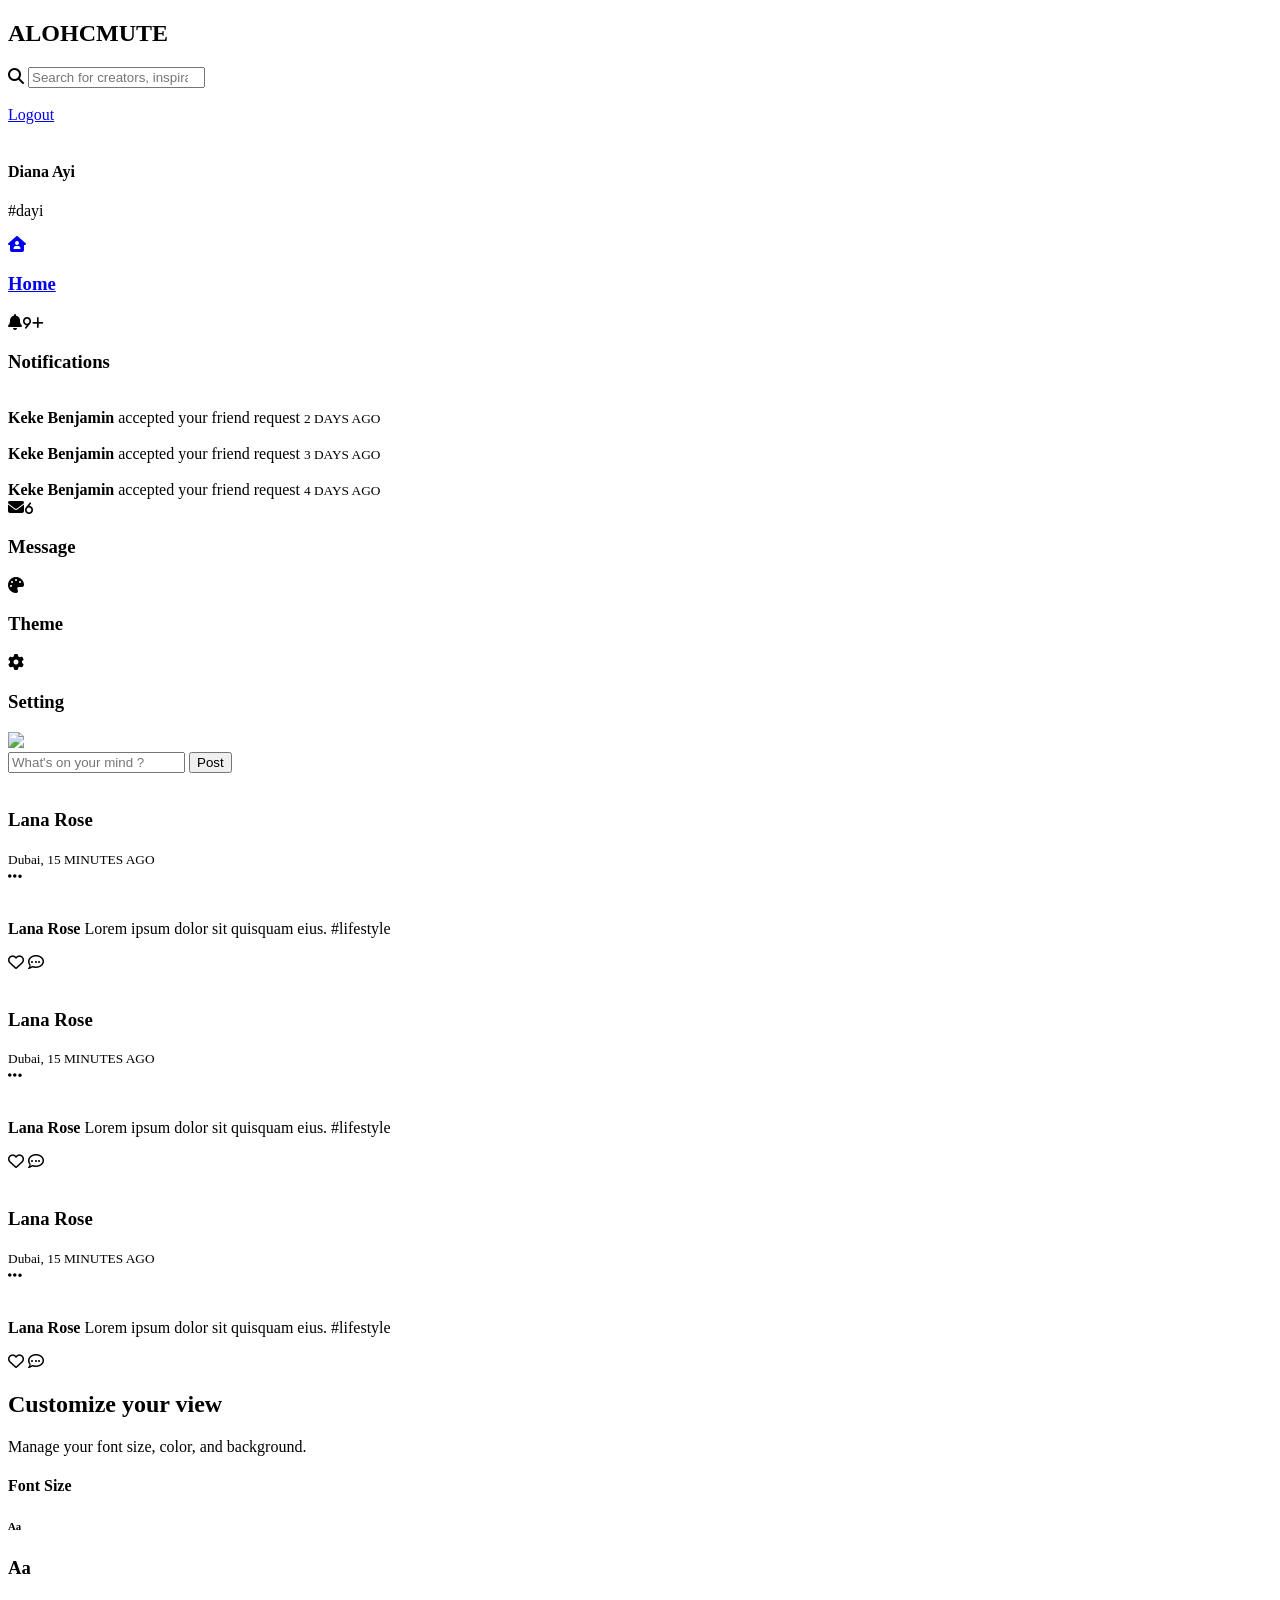
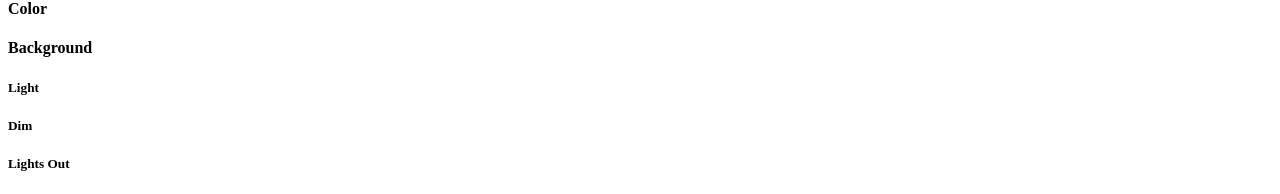
==== src/main/resources/templates/index.html @ c2ba72ca "A Tien commit" ====
<!DOCTYPE html>
<html lang="en">
<head>
    <meta charset="UTF-8">
    <meta name="viewport" content="width=device-width, initial-scale=1.0">
    <title>ALOHCMUTE Social Network</title>
    <link rel="stylesheet" href="/css/index.css">
    <link rel="stylesheet" href="https://cdnjs.cloudflare.com/ajax/libs/font-awesome/6.5.1/css/all.min.css">
</head>
<body>

    <nav>
        <div class="container">
            <h2 class="log">ALOHCMUTE</h2>
            <div class="search-bar">
                <i class="fa-solid fa-magnifying-glass"></i>
                <input type="search" placeholder="Search for creators, inspirations, and projects" name="" id="">
            </div>
            <div class="create">
                <div class="profile-photo">
                    <a href="profile.html"><img src="/images/profile-1.jpg" alt=""></a>
                </div>
                <a href="/login" class="btn btn-primary">Logout</a>
            </div>
        </div>
    </nav>
    
    <!------------------------------- MAIN ------------------------------->
    <main>
        <div class="container">
            <!------------------------------- LEFT ------------------------------->
            <div class="left">
                <a class="profile">
                    <div class="profile-photo">
                        <img src="/images/profile-1.jpg" alt="">
                    </div>
                    <div class="handle">
                        <h4>Diana Ayi</h4>
                        <p class="text-muted">
                            #dayi
                        </p>
                    </div>
                </a>

                <!-- SIDEBAR -->
                <div class="sidebar">
                    <a href="index.html" class="menu-item active">
                        <span><i class="fa-solid fa-house-user"></i></span>
                        <h3>Home</h3>
                    </a>
                    <a class="menu-item" id="notifications">
                        <span><i class="fa-solid fa-bell"><small class="notification-count">9+</small></i></i></i></span>
                        <h3>Notifications</h3>
                        <!-- Notification popup -->
                        <div class="notifications-popup">
                            <div>
                                <div class="profile-photo">
                                    <img src="/images/profile-2.jpg" alt="">
                                </div>
                                <div class="notification-body">
                                    <b>Keke Benjamin</b> accepted your friend request
                                    <small class="text-muted">2 DAYS AGO</small>
                                </div>
                            </div>
                            <div>
                                <div class="profile-photo">
                                    <img src="/images/profile-3.jpg" alt="">
                                </div>
                                <div class="notification-body">
                                    <b>Keke Benjamin</b> accepted your friend request
                                    <small class="text-muted">3 DAYS AGO</small>
                                </div>
                            </div>
                            <div>
                                <div class="profile-photo">
                                    <img src="/images/profile-3.jpg" alt="">
                                </div>
                                <div class="notification-body">
                                    <b>Keke Benjamin</b> accepted your friend request
                                    <small class="text-muted">4 DAYS AGO</small>
                                </div>
                            </div>
                        </div>
                    </a>
                    <a class="menu-item" id="message-notifications">
                        <span><i class="fa-solid fa-envelope"><small class="notification-count">6</small></i></i></i></span>
                        <h3>Message</h3>
                    </a>
                    <a class="menu-item" id="theme">
                        <span><i class="fa-solid fa-palette"></i></i></span>
                        <h3>Theme</h3>
                    </a>
                    <a class="menu-item">
                        <span><i class="fa-solid fa-gear"></i></i></i></i></span>
                        <h3>Setting</h3>
                    </a>
                </div>
                <!-- END OF SIDEBAR -->
            </div>
            <!------------------------------- END OF LEFT ------------------------------->


            <!------------------------------- MIDDLE ------------------------------->
            <div class="middle">
                <form class="create-post" id="postForm">
                    <div class="profile-photo">
                        <img src="/images/profile-1.jpg">
                    </div>
                    <input type="text" placeholder="What's on your mind ?" name="" id="create-post">
                    <input type="submit" value="Post" class="btn btn-primary">
                </form>
                
                <script src="https://code.jquery.com/jquery-3.6.4.min.js"></script>
                <script>
                    $(document).ready(function () {
                        // Bắt sự kiện submit của form
                        $("#postForm").submit(function (event) {
                            // Ngăn chặn hành động mặc định của form (tránh reload trang)
                            event.preventDefault();

                            // Thực hiện chuyển trang đến post.html
                            window.location.href = "post.html";
                        });
                    });
                </script>

                <!------------------------------- FEEDS ------------------------------->
                <div class="feeds">
                    <div class="feed">
                        <div class="head">
                            <div class="user">
                                <div class="profile-photo">
                                    <img src="/images/profile-13.jpg" alt="">
                                </div>
                                <div class="ingo">
                                    <h3>Lana Rose</h3>
                                    <small>Dubai, 15 MINUTES AGO</small>
                                </div>
                            </div>
                            <span class="edit">
                                <i class="fa-solid fa-ellipsis"></i>
                            </span>
                        </div>
                        <div class="photo">
                            <img src="/images/feed-1.jpg" alt="">
                        </div>
                        <div class="caption">
                            <p><b>Lana Rose</b> Lorem ipsum dolor sit quisquam eius. #lifestyle</p>
                        </div>
                        <div class="action-buttons">
                            <div class="interaction-buttons">
                                <span><i class="fa-regular fa-heart"></i></span>
                                <span><i class="fa-regular fa-comment-dots"></i></span>
                            </div>
                        </div>
                    </div>
                    <div class="feed">
                        <div class="head">
                            <div class="user">
                                <div class="profile-photo">
                                    <img src="/images/profile-13.jpg" alt="">
                                </div>
                                <div class="ingo">
                                    <h3>Lana Rose</h3>
                                    <small>Dubai, 15 MINUTES AGO</small>
                                </div>
                            </div>
                            <span class="edit">
                                <i class="fa-solid fa-ellipsis"></i>
                            </span>
                        </div>
                        <div class="photo">
                            <img src="/images/feed-1.jpg" alt="">
                        </div>
                        <div class="caption">
                            <p><b>Lana Rose</b> Lorem ipsum dolor sit quisquam eius. #lifestyle</p>
                        </div>
                        <div class="action-buttons">
                            <div class="interaction-buttons">
                                <span><i class="fa-regular fa-heart"></i></span>
                                <span><i class="fa-regular fa-comment-dots"></i></span>
                            </div>
                        </div>
                    </div>
                    <div class="feed">
                        <div class="head">
                            <div class="user">
                                <div class="profile-photo">
                                    <img src="/images/profile-13.jpg" alt="">
                                </div>
                                <div class="ingo">
                                    <h3>Lana Rose</h3>
                                    <small>Dubai, 15 MINUTES AGO</small>
                                </div>
                            </div>
                            <span class="edit">
                                <i class="fa-solid fa-ellipsis"></i>
                            </span>
                        </div>
                        <div class="photo">
                            <img src="/images/feed-1.jpg" alt="">
                        </div>
                        <div class="caption">
                            <p><b>Lana Rose</b> Lorem ipsum dolor sit quisquam eius. #lifestyle</p>
                        </div>
                        <div class="action-buttons">
                            <div class="interaction-buttons">
                                <span><i class="fa-regular fa-heart"></i></span>
                                <span><i class="fa-regular fa-comment-dots"></i></span>
                            </div>
                        </div>
                    </div>
                </div>
                <!------------------------------- END OF FEEDS ------------------------------->
            </div>
            <!------------------------------- END OF MIDDLE ------------------------------->
        </div>
    </main>

    <!------------------------------- THEME CUSTOMIZATION ------------------------------->
    <div class="customize-theme">
        <div class="card">
            <h2>Customize your view</h2>
            <p class="text-muted">Manage your font size, color, and background.</p>

            <!-- FONT SIZES -->
            <div class="font-size">
                <h4>Font Size</h4>
                <div>
                    <h6>Aa</h6>
                    <div class="choose-size">
                        <span class="font-size-1"></span>
                        <span class="font-size-2 active"></span>
                        <span class="font-size-3"></span>
                        <span class="font-size-4"></span>
                        <span class="font-size-5"></span>
                    </div>
                    <h3>Aa</h3>
                </div>
            </div>

            <!-- PRIMARY COLORS -->
            <div class="color">
                <h4>Color</h4>
                <div class="choose-color">
                    <span class="color-1 active"></span>
                    <span class="color-2"></span>
                    <span class="color-3"></span>
                    <span class="color-4"></span>
                    <span class="color-5"></span>
                </div>
            </div>

            <!-- BACKGROUND COLOR -->
            <div class="background">
                <h4>Background</h4>
                <div class="choose-bg">
                    <div class="bg-1 active">
                        <span></span>
                        <h5 for="bg-1">Light</h5>
                    </div>
                    <div class="bg-2">
                        <span></span>
                        <h5>Dim</h5>
                    </div>
                    <div class="bg-3">
                        <span></span>
                        <h5 for="bg-3">Lights Out</h5>
                    </div>
                </div>
            </div>
        </div>
    </div>

<script src="/js/index.js"></script>
</body>
</html>
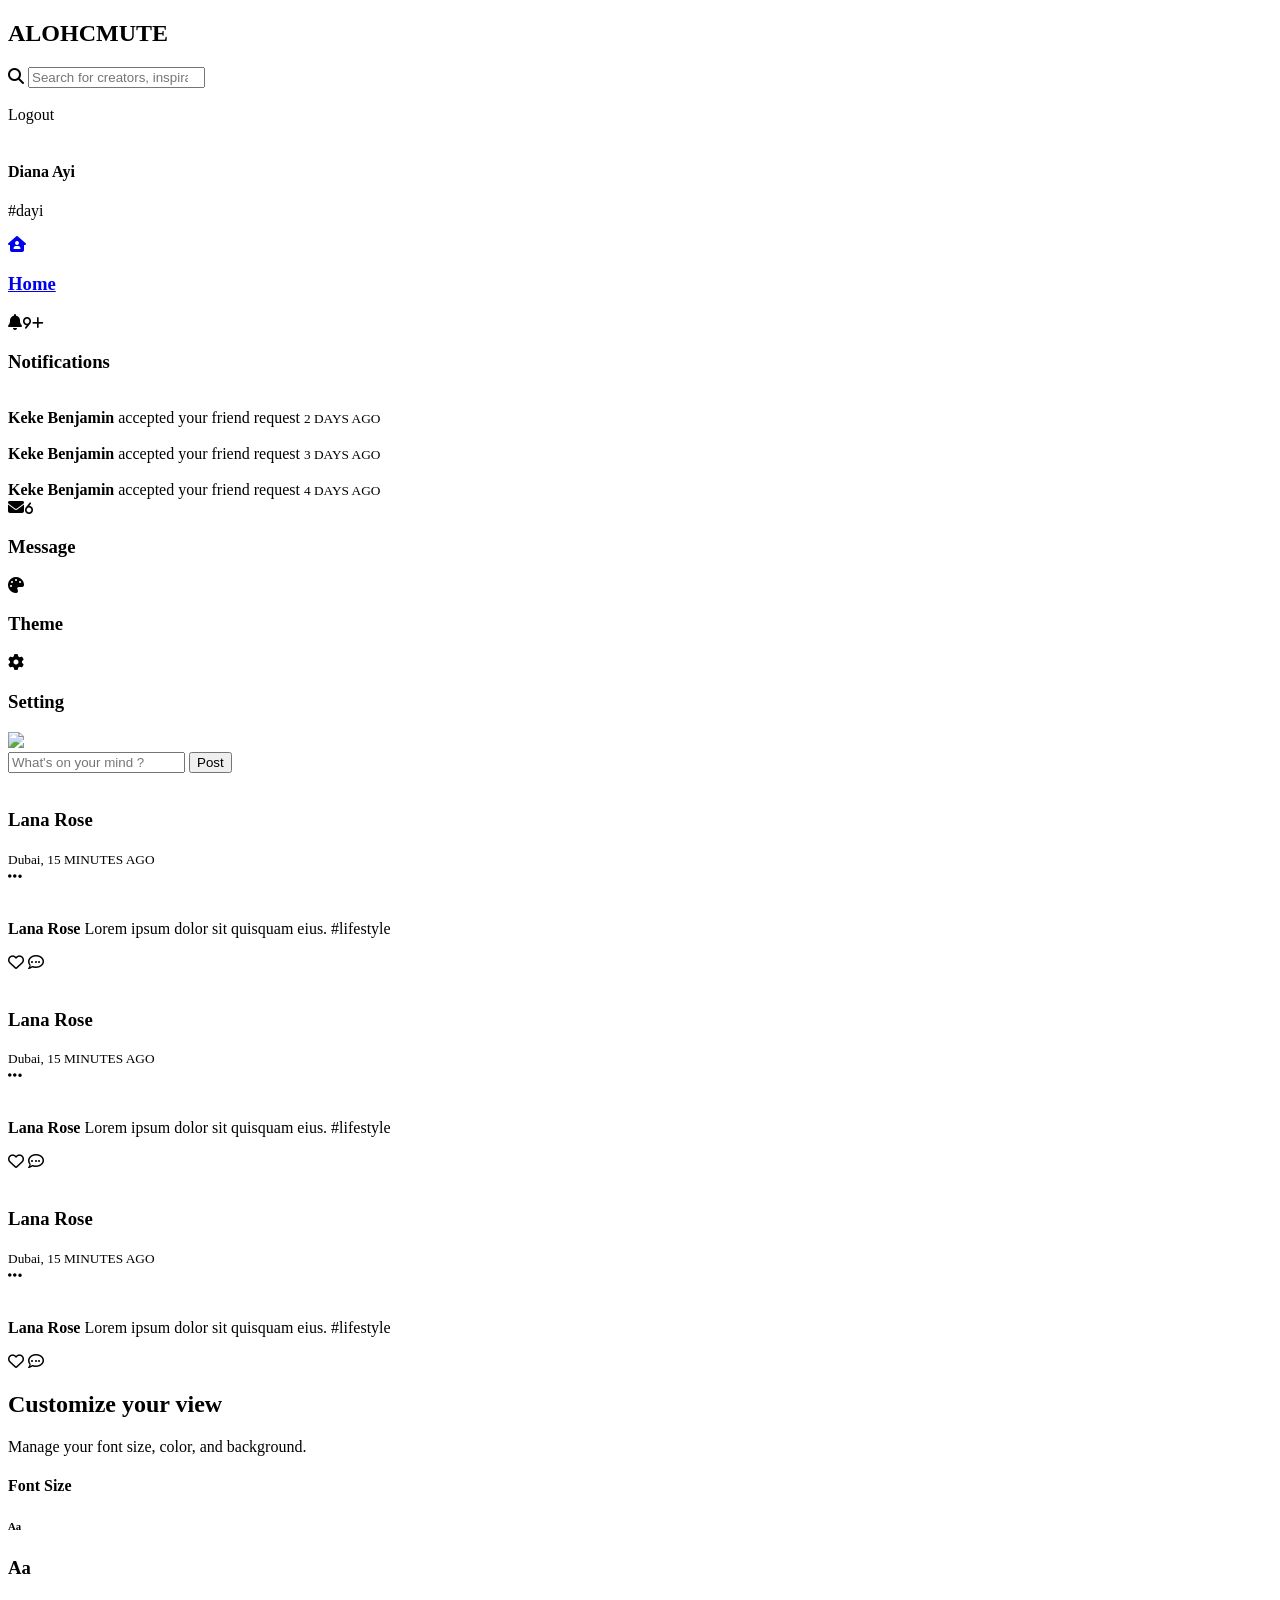
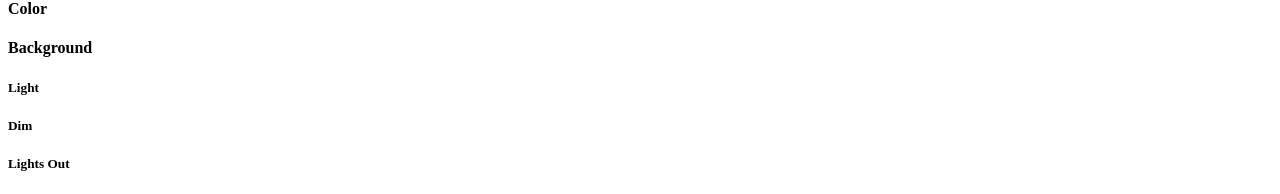
==== commit 8df8bf3b: "Create templates and static" ====
--- a/src/main/resources/templates/index.html
+++ b/src/main/resources/templates/index.html
@@ -8,7 +8,7 @@
     <link rel="stylesheet" href="https://cdnjs.cloudflare.com/ajax/libs/font-awesome/6.5.1/css/all.min.css">
 </head>
 <body>
-
+    <!------------------------------- NAV ------------------------------->
     <nav>
         <div class="container">
             <h2 class="log">ALOHCMUTE</h2>
@@ -20,11 +20,11 @@
                 <div class="profile-photo">
                     <a href="profile.html"><img src="/images/profile-1.jpg" alt=""></a>
                 </div>
-                <a href="/login" class="btn btn-primary">Logout</a>
+                <label class="btn btn-primary">Logout</label>
             </div>
         </div>
     </nav>
-    
+
     <!------------------------------- MAIN ------------------------------->
     <main>
         <div class="container">
@@ -130,8 +130,21 @@
                         <div class="head">
                             <div class="user">
                                 <div class="profile-photo">
-                                    <img src="/images/profile-13.jpg" alt="">
-                                </div>
+                                    <img style="cursor: pointer;" src="/static/images/profile-13.jpg" alt="" id="profileImage">
+                                </div>
+                                
+                                <script>
+                                    document.addEventListener('DOMContentLoaded', function () {
+                                        // Lấy đối tượng ảnh
+                                        var profileImage = document.getElementById('profileImage');
+
+                                        // Thêm sự kiện click vào ảnh
+                                        profileImage.addEventListener('click', function () {
+                                            // Chuyển hướng trang khi nhấn vào ảnh
+                                            window.location.href = 'friend_profile.html';
+                                        });
+                                    });
+                                </script>
                                 <div class="ingo">
                                     <h3>Lana Rose</h3>
                                     <small>Dubai, 15 MINUTES AGO</small>
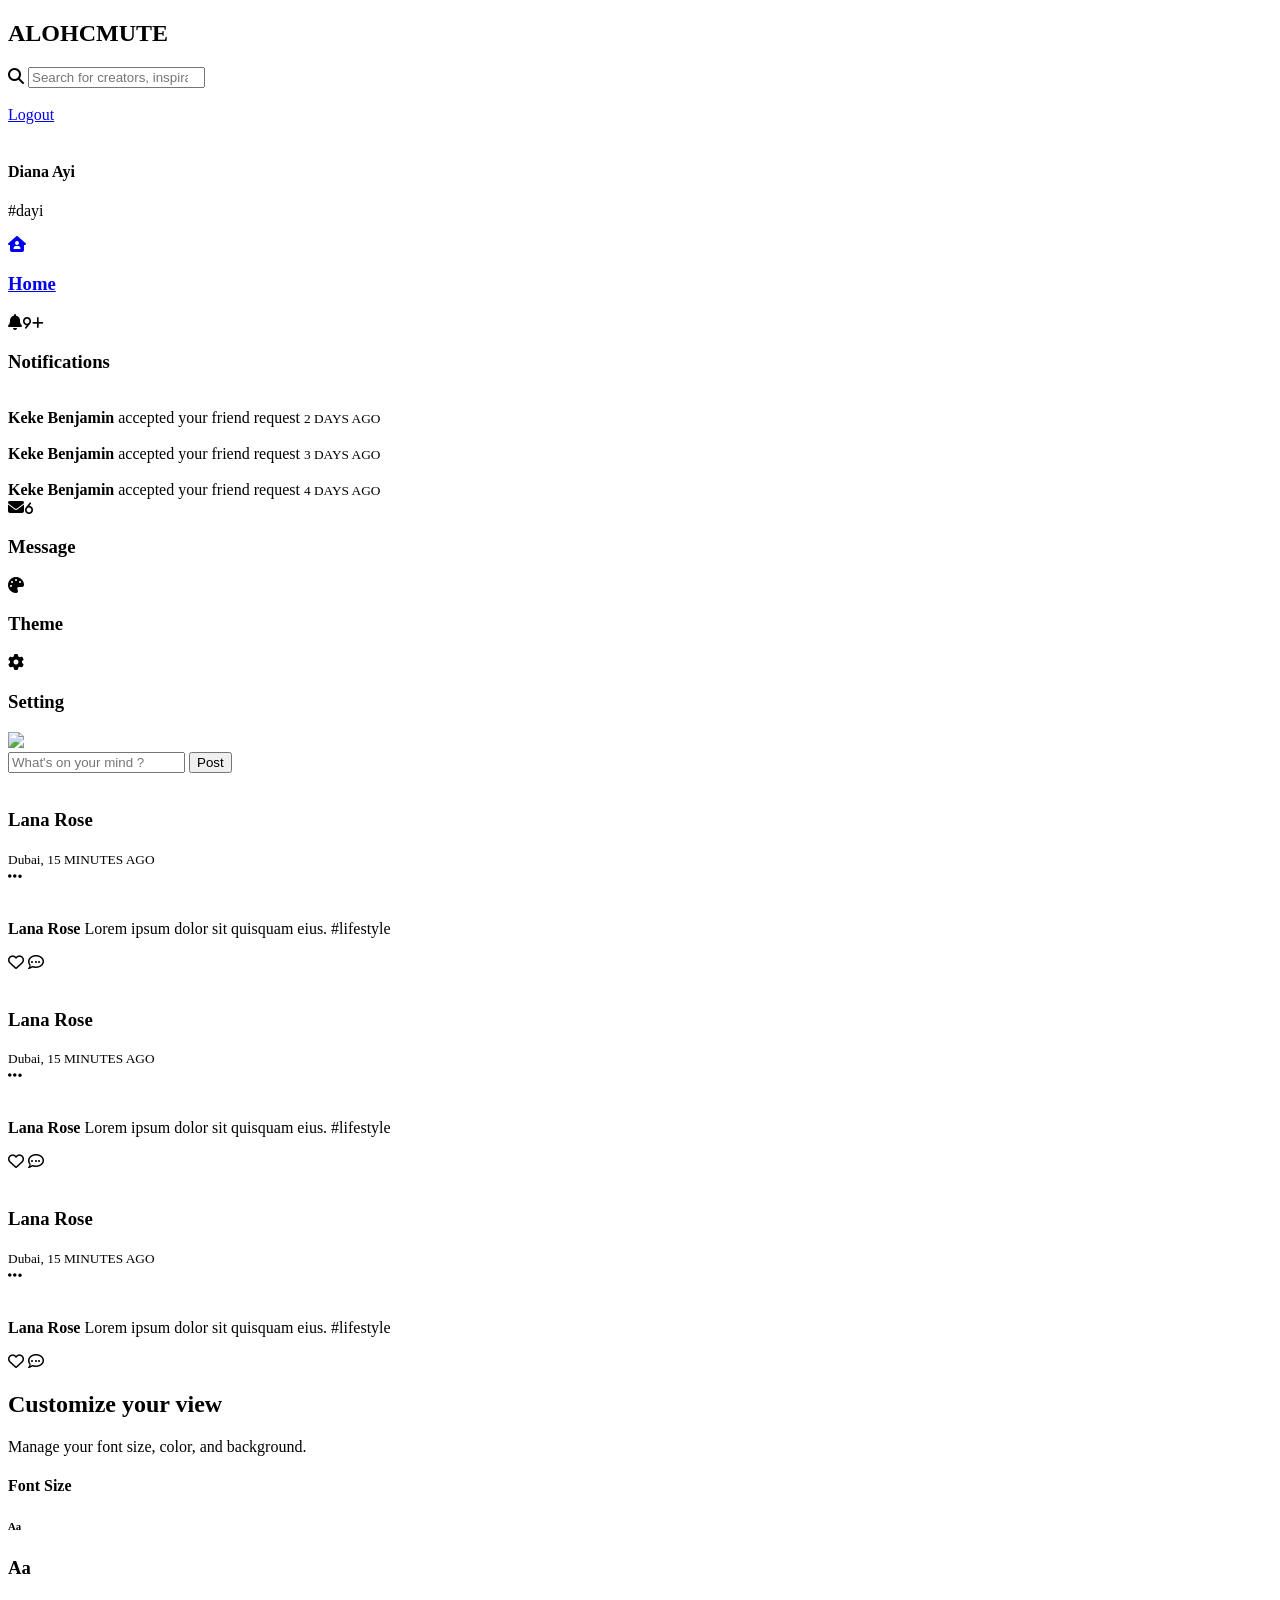
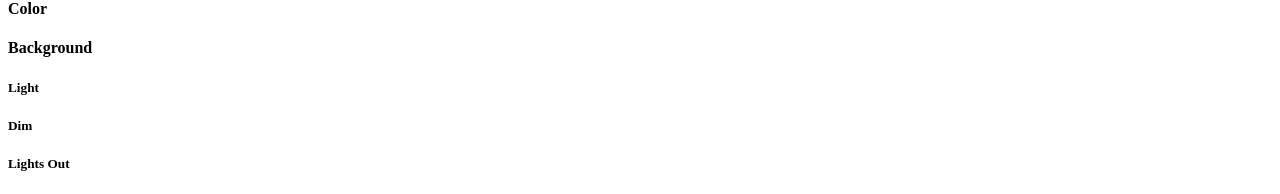
==== commit dcd496f7: "Update logout" ====
--- a/src/main/resources/templates/index.html
+++ b/src/main/resources/templates/index.html
@@ -1,290 +1,324 @@
 <!DOCTYPE html>
 <html lang="en">
 <head>
-    <meta charset="UTF-8">
-    <meta name="viewport" content="width=device-width, initial-scale=1.0">
-    <title>ALOHCMUTE Social Network</title>
-    <link rel="stylesheet" href="/css/index.css">
-    <link rel="stylesheet" href="https://cdnjs.cloudflare.com/ajax/libs/font-awesome/6.5.1/css/all.min.css">
+<meta charset="UTF-8">
+<meta name="viewport" content="width=device-width, initial-scale=1.0">
+<title>ALOHCMUTE Social Network</title>
+<link rel="stylesheet" href="/css/index.css">
+<link rel="stylesheet"
+	href="https://cdnjs.cloudflare.com/ajax/libs/font-awesome/6.5.1/css/all.min.css">
 </head>
 <body>
-    <!------------------------------- NAV ------------------------------->
-    <nav>
-        <div class="container">
-            <h2 class="log">ALOHCMUTE</h2>
-            <div class="search-bar">
-                <i class="fa-solid fa-magnifying-glass"></i>
-                <input type="search" placeholder="Search for creators, inspirations, and projects" name="" id="">
-            </div>
-            <div class="create">
-                <div class="profile-photo">
-                    <a href="profile.html"><img src="/images/profile-1.jpg" alt=""></a>
-                </div>
-                <label class="btn btn-primary">Logout</label>
-            </div>
-        </div>
-    </nav>
-
-    <!------------------------------- MAIN ------------------------------->
-    <main>
-        <div class="container">
-            <!------------------------------- LEFT ------------------------------->
-            <div class="left">
-                <a class="profile">
-                    <div class="profile-photo">
-                        <img src="/images/profile-1.jpg" alt="">
-                    </div>
-                    <div class="handle">
-                        <h4>Diana Ayi</h4>
-                        <p class="text-muted">
-                            #dayi
-                        </p>
-                    </div>
-                </a>
-
-                <!-- SIDEBAR -->
-                <div class="sidebar">
-                    <a href="index.html" class="menu-item active">
-                        <span><i class="fa-solid fa-house-user"></i></span>
-                        <h3>Home</h3>
-                    </a>
-                    <a class="menu-item" id="notifications">
-                        <span><i class="fa-solid fa-bell"><small class="notification-count">9+</small></i></i></i></span>
-                        <h3>Notifications</h3>
-                        <!-- Notification popup -->
-                        <div class="notifications-popup">
-                            <div>
-                                <div class="profile-photo">
-                                    <img src="/images/profile-2.jpg" alt="">
-                                </div>
-                                <div class="notification-body">
-                                    <b>Keke Benjamin</b> accepted your friend request
-                                    <small class="text-muted">2 DAYS AGO</small>
-                                </div>
-                            </div>
-                            <div>
-                                <div class="profile-photo">
-                                    <img src="/images/profile-3.jpg" alt="">
-                                </div>
-                                <div class="notification-body">
-                                    <b>Keke Benjamin</b> accepted your friend request
-                                    <small class="text-muted">3 DAYS AGO</small>
-                                </div>
-                            </div>
-                            <div>
-                                <div class="profile-photo">
-                                    <img src="/images/profile-3.jpg" alt="">
-                                </div>
-                                <div class="notification-body">
-                                    <b>Keke Benjamin</b> accepted your friend request
-                                    <small class="text-muted">4 DAYS AGO</small>
-                                </div>
-                            </div>
-                        </div>
-                    </a>
-                    <a class="menu-item" id="message-notifications">
-                        <span><i class="fa-solid fa-envelope"><small class="notification-count">6</small></i></i></i></span>
-                        <h3>Message</h3>
-                    </a>
-                    <a class="menu-item" id="theme">
-                        <span><i class="fa-solid fa-palette"></i></i></span>
-                        <h3>Theme</h3>
-                    </a>
-                    <a class="menu-item">
-                        <span><i class="fa-solid fa-gear"></i></i></i></i></span>
-                        <h3>Setting</h3>
-                    </a>
-                </div>
-                <!-- END OF SIDEBAR -->
-            </div>
-            <!------------------------------- END OF LEFT ------------------------------->
-
-
-            <!------------------------------- MIDDLE ------------------------------->
-            <div class="middle">
-                <form class="create-post" id="postForm">
-                    <div class="profile-photo">
-                        <img src="/images/profile-1.jpg">
-                    </div>
-                    <input type="text" placeholder="What's on your mind ?" name="" id="create-post">
-                    <input type="submit" value="Post" class="btn btn-primary">
-                </form>
-                
-                <script src="https://code.jquery.com/jquery-3.6.4.min.js"></script>
-                <script>
-                    $(document).ready(function () {
-                        // Bắt sự kiện submit của form
-                        $("#postForm").submit(function (event) {
-                            // Ngăn chặn hành động mặc định của form (tránh reload trang)
-                            event.preventDefault();
-
-                            // Thực hiện chuyển trang đến post.html
-                            window.location.href = "post.html";
-                        });
-                    });
-                </script>
-
-                <!------------------------------- FEEDS ------------------------------->
-                <div class="feeds">
-                    <div class="feed">
-                        <div class="head">
-                            <div class="user">
-                                <div class="profile-photo">
-                                    <img style="cursor: pointer;" src="/static/images/profile-13.jpg" alt="" id="profileImage">
-                                </div>
-                                
-                                <script>
-                                    document.addEventListener('DOMContentLoaded', function () {
-                                        // Lấy đối tượng ảnh
-                                        var profileImage = document.getElementById('profileImage');
-
-                                        // Thêm sự kiện click vào ảnh
-                                        profileImage.addEventListener('click', function () {
-                                            // Chuyển hướng trang khi nhấn vào ảnh
-                                            window.location.href = 'friend_profile.html';
-                                        });
-                                    });
-                                </script>
-                                <div class="ingo">
-                                    <h3>Lana Rose</h3>
-                                    <small>Dubai, 15 MINUTES AGO</small>
-                                </div>
-                            </div>
-                            <span class="edit">
-                                <i class="fa-solid fa-ellipsis"></i>
-                            </span>
-                        </div>
-                        <div class="photo">
-                            <img src="/images/feed-1.jpg" alt="">
-                        </div>
-                        <div class="caption">
-                            <p><b>Lana Rose</b> Lorem ipsum dolor sit quisquam eius. #lifestyle</p>
-                        </div>
-                        <div class="action-buttons">
-                            <div class="interaction-buttons">
-                                <span><i class="fa-regular fa-heart"></i></span>
-                                <span><i class="fa-regular fa-comment-dots"></i></span>
-                            </div>
-                        </div>
-                    </div>
-                    <div class="feed">
-                        <div class="head">
-                            <div class="user">
-                                <div class="profile-photo">
-                                    <img src="/images/profile-13.jpg" alt="">
-                                </div>
-                                <div class="ingo">
-                                    <h3>Lana Rose</h3>
-                                    <small>Dubai, 15 MINUTES AGO</small>
-                                </div>
-                            </div>
-                            <span class="edit">
-                                <i class="fa-solid fa-ellipsis"></i>
-                            </span>
-                        </div>
-                        <div class="photo">
-                            <img src="/images/feed-1.jpg" alt="">
-                        </div>
-                        <div class="caption">
-                            <p><b>Lana Rose</b> Lorem ipsum dolor sit quisquam eius. #lifestyle</p>
-                        </div>
-                        <div class="action-buttons">
-                            <div class="interaction-buttons">
-                                <span><i class="fa-regular fa-heart"></i></span>
-                                <span><i class="fa-regular fa-comment-dots"></i></span>
-                            </div>
-                        </div>
-                    </div>
-                    <div class="feed">
-                        <div class="head">
-                            <div class="user">
-                                <div class="profile-photo">
-                                    <img src="/images/profile-13.jpg" alt="">
-                                </div>
-                                <div class="ingo">
-                                    <h3>Lana Rose</h3>
-                                    <small>Dubai, 15 MINUTES AGO</small>
-                                </div>
-                            </div>
-                            <span class="edit">
-                                <i class="fa-solid fa-ellipsis"></i>
-                            </span>
-                        </div>
-                        <div class="photo">
-                            <img src="/images/feed-1.jpg" alt="">
-                        </div>
-                        <div class="caption">
-                            <p><b>Lana Rose</b> Lorem ipsum dolor sit quisquam eius. #lifestyle</p>
-                        </div>
-                        <div class="action-buttons">
-                            <div class="interaction-buttons">
-                                <span><i class="fa-regular fa-heart"></i></span>
-                                <span><i class="fa-regular fa-comment-dots"></i></span>
-                            </div>
-                        </div>
-                    </div>
-                </div>
-                <!------------------------------- END OF FEEDS ------------------------------->
-            </div>
-            <!------------------------------- END OF MIDDLE ------------------------------->
-        </div>
-    </main>
-
-    <!------------------------------- THEME CUSTOMIZATION ------------------------------->
-    <div class="customize-theme">
-        <div class="card">
-            <h2>Customize your view</h2>
-            <p class="text-muted">Manage your font size, color, and background.</p>
-
-            <!-- FONT SIZES -->
-            <div class="font-size">
-                <h4>Font Size</h4>
-                <div>
-                    <h6>Aa</h6>
-                    <div class="choose-size">
-                        <span class="font-size-1"></span>
-                        <span class="font-size-2 active"></span>
-                        <span class="font-size-3"></span>
-                        <span class="font-size-4"></span>
-                        <span class="font-size-5"></span>
-                    </div>
-                    <h3>Aa</h3>
-                </div>
-            </div>
-
-            <!-- PRIMARY COLORS -->
-            <div class="color">
-                <h4>Color</h4>
-                <div class="choose-color">
-                    <span class="color-1 active"></span>
-                    <span class="color-2"></span>
-                    <span class="color-3"></span>
-                    <span class="color-4"></span>
-                    <span class="color-5"></span>
-                </div>
-            </div>
-
-            <!-- BACKGROUND COLOR -->
-            <div class="background">
-                <h4>Background</h4>
-                <div class="choose-bg">
-                    <div class="bg-1 active">
-                        <span></span>
-                        <h5 for="bg-1">Light</h5>
-                    </div>
-                    <div class="bg-2">
-                        <span></span>
-                        <h5>Dim</h5>
-                    </div>
-                    <div class="bg-3">
-                        <span></span>
-                        <h5 for="bg-3">Lights Out</h5>
-                    </div>
-                </div>
-            </div>
-        </div>
-    </div>
-
-<script src="/js/index.js"></script>
+
+	<nav>
+		<div class="container">
+			<h2 class="log" style="cursor: pointer;">ALOHCMUTE</h2>
+			<div class="search-bar">
+				<i class="fa-solid fa-magnifying-glass"></i> <input type="search"
+					placeholder="Search for creators, inspirations, and projects"
+					name="" id="">
+			</div>
+			<div class="create">
+				<div class="profile-photo">
+					<a href="profile.html"><img src="/images/profile-1.jpg" alt=""></a>
+				</div>
+				<a href="login.html" class="btn btn-primary">Logout</a>
+			</div>
+			<script>
+				document.addEventListener('DOMContentLoaded', function() {
+					// Lấy đối tượng h2 với class "log"
+					var alohcmuteHeading = document.querySelector('.log');
+
+					// Thêm sự kiện click vào h2
+					alohcmuteHeading.addEventListener('click', function() {
+						// Chuyển hướng trang khi nhấn vào h2
+						window.location.href = 'index.html';
+					});
+				});
+			</script>
+		</div>
+	</nav>
+
+	<!------------------------------- MAIN ------------------------------->
+	<main>
+		<div class="container">
+			<!------------------------------- LEFT ------------------------------->
+			<div class="left">
+				<a class="profile">
+					<div class="profile-photo">
+						<img src="/images/profile-1.jpg" style="cursor: pointer;" alt="" id="profileImage">
+					</div> <script>
+						document
+								.addEventListener(
+										'DOMContentLoaded',
+										function() {
+											// Lấy đối tượng ảnh
+											var profileImage = document
+													.getElementById('profileImage');
+
+											// Thêm sự kiện click vào ảnh
+											profileImage
+													.addEventListener(
+															'click',
+															function() {
+																// Chuyển hướng trang khi nhấn vào ảnh
+																window.location.href = 'profile.html';
+															});
+										});
+					</script>
+					<div class="handle">
+						<h4>Diana Ayi</h4>
+						<p class="text-muted">#dayi</p>
+					</div>
+				</a>
+
+				<!-- SIDEBAR -->
+				<div class="sidebar">
+					<a href="index.html" class="menu-item active"> <span><i
+							class="fa-solid fa-house-user"></i></span>
+						<h3>Home</h3>
+					</a> <a class="menu-item" id="notifications"> <span><i
+							class="fa-solid fa-bell"><small class="notification-count">9+</small></i></i></i></span>
+						<h3>Notifications</h3> <!-- Notification popup -->
+						<div class="notifications-popup">
+							<div>
+								<div class="profile-photo">
+									<img src="/images/profile-2.jpg" alt="">
+								</div>
+								<div class="notification-body">
+									<b>Keke Benjamin</b> accepted your friend request <small
+										class="text-muted">2 DAYS AGO</small>
+								</div>
+							</div>
+							<div>
+								<div class="profile-photo">
+									<img src="/images/profile-3.jpg" alt="">
+								</div>
+								<div class="notification-body">
+									<b>Keke Benjamin</b> accepted your friend request <small
+										class="text-muted">3 DAYS AGO</small>
+								</div>
+							</div>
+							<div>
+								<div class="profile-photo">
+									<img src="/images/profile-3.jpg" alt="">
+								</div>
+								<div class="notification-body">
+									<b>Keke Benjamin</b> accepted your friend request <small
+										class="text-muted">4 DAYS AGO</small>
+								</div>
+							</div>
+						</div>
+					</a> <a class="menu-item" id="message-notifications"> <span><i
+							class="fa-solid fa-envelope"><small
+								class="notification-count">6</small></i></i></i></span>
+						<h3>Message</h3>
+					</a> <a class="menu-item" id="theme"> <span><i
+							class="fa-solid fa-palette"></i></i></span>
+						<h3>Theme</h3>
+					</a> <a class="menu-item"> <span><i class="fa-solid fa-gear"></i></i></i></i></span>
+						<h3>Setting</h3>
+					</a>
+				</div>
+				<!-- END OF SIDEBAR -->
+			</div>
+			<!------------------------------- END OF LEFT ------------------------------->
+
+
+			<!------------------------------- MIDDLE ------------------------------->
+			<div class="middle">
+				<form class="create-post" id="postForm">
+					<div class="profile-photo">
+						<img src="/images/profile-1.jpg">
+					</div>
+					<input type="text" placeholder="What's on your mind ?" name=""
+						id="create-post"> <input type="submit" value="Post"
+						class="btn btn-primary">
+				</form>
+
+				<script src="https://code.jquery.com/jquery-3.6.4.min.js"></script>
+				<script>
+					$(document).ready(function() {
+						// Bắt sự kiện submit của form
+						$("#postForm").submit(function(event) {
+							// Ngăn chặn hành động mặc định của form (tránh reload trang)
+							event.preventDefault();
+
+							// Thực hiện chuyển trang đến post.html
+							window.location.href = "post.html";
+						});
+					});
+				</script>
+
+				<!------------------------------- FEEDS ------------------------------->
+				<div class="feeds">
+					<div class="feed">
+						<div class="head">
+							<div class="user">
+								<div class="profile-photo">
+									<img style="cursor: pointer;" src="images/profile-13.jpg"
+										alt="" id="profileImage1">
+								</div>
+
+								<script>
+									document
+											.addEventListener(
+													'DOMContentLoaded',
+													function() {
+														// Lấy đối tượng ảnh
+														var profileImage = document
+																.getElementById('profileImage1');
+
+														// Thêm sự kiện click vào ảnh
+														profileImage
+																.addEventListener(
+																		'click',
+																		function() {
+																			// Chuyển hướng trang khi nhấn vào ảnh
+																			window.location.href = 'friend_profile.html';
+																		});
+													});
+								</script>
+								<div class="ingo">
+									<h3>Lana Rose</h3>
+									<small>Dubai, 15 MINUTES AGO</small>
+								</div>
+							</div>
+							<span class="edit"> <i class="fa-solid fa-ellipsis"></i>
+							</span>
+						</div>
+						<div class="photo">
+							<img src="/images/feed-1.jpg" alt="">
+						</div>
+						<div class="caption">
+							<p>
+								<b>Lana Rose</b> Lorem ipsum dolor sit quisquam eius. #lifestyle
+							</p>
+						</div>
+						<div class="action-buttons">
+							<div class="interaction-buttons">
+								<span><i class="fa-regular fa-heart"></i></span> <span><i
+									class="fa-regular fa-comment-dots"></i></span>
+							</div>
+						</div>
+					</div>
+					<div class="feed">
+						<div class="head">
+							<div class="user">
+								<div class="profile-photo">
+									<img src="/images/profile-13.jpg" alt="">
+								</div>
+								<div class="ingo">
+									<h3>Lana Rose</h3>
+									<small>Dubai, 15 MINUTES AGO</small>
+								</div>
+							</div>
+							<span class="edit"> <i class="fa-solid fa-ellipsis"></i>
+							</span>
+						</div>
+						<div class="photo">
+							<img src="/images/feed-1.jpg" alt="">
+						</div>
+						<div class="caption">
+							<p>
+								<b>Lana Rose</b> Lorem ipsum dolor sit quisquam eius. #lifestyle
+							</p>
+						</div>
+						<div class="action-buttons">
+							<div class="interaction-buttons">
+								<span><i class="fa-regular fa-heart"></i></span> <span><i
+									class="fa-regular fa-comment-dots"></i></span>
+							</div>
+						</div>
+					</div>
+					<div class="feed">
+						<div class="head">
+							<div class="user">
+								<div class="profile-photo">
+									<img src="/images/profile-13.jpg" alt="">
+								</div>
+								<div class="ingo">
+									<h3>Lana Rose</h3>
+									<small>Dubai, 15 MINUTES AGO</small>
+								</div>
+							</div>
+							<span class="edit"> <i class="fa-solid fa-ellipsis"></i>
+							</span>
+						</div>
+						<div class="photo">
+							<img src="/images/feed-1.jpg" alt="">
+						</div>
+						<div class="caption">
+							<p>
+								<b>Lana Rose</b> Lorem ipsum dolor sit quisquam eius. #lifestyle
+							</p>
+						</div>
+						<div class="action-buttons">
+							<div class="interaction-buttons">
+								<span><i class="fa-regular fa-heart"></i></span> <span><i
+									class="fa-regular fa-comment-dots"></i></span>
+							</div>
+						</div>
+					</div>
+				</div>
+				<!------------------------------- END OF FEEDS ------------------------------->
+			</div>
+			<!------------------------------- END OF MIDDLE ------------------------------->
+		</div>
+	</main>
+
+	<!------------------------------- THEME CUSTOMIZATION ------------------------------->
+	<div class="customize-theme">
+		<div class="card">
+			<h2>Customize your view</h2>
+			<p class="text-muted">Manage your font size, color, and
+				background.</p>
+
+			<!-- FONT SIZES -->
+			<div class="font-size">
+				<h4>Font Size</h4>
+				<div>
+					<h6>Aa</h6>
+					<div class="choose-size">
+						<span class="font-size-1"></span> <span class="font-size-2 active"></span>
+						<span class="font-size-3"></span> <span class="font-size-4"></span>
+						<span class="font-size-5"></span>
+					</div>
+					<h3>Aa</h3>
+				</div>
+			</div>
+
+			<!-- PRIMARY COLORS -->
+			<div class="color">
+				<h4>Color</h4>
+				<div class="choose-color">
+					<span class="color-1 active"></span> <span class="color-2"></span>
+					<span class="color-3"></span> <span class="color-4"></span> <span
+						class="color-5"></span>
+				</div>
+			</div>
+
+			<!-- BACKGROUND COLOR -->
+			<div class="background">
+				<h4>Background</h4>
+				<div class="choose-bg">
+					<div class="bg-1 active">
+						<span></span>
+						<h5 for="bg-1">Light</h5>
+					</div>
+					<div class="bg-2">
+						<span></span>
+						<h5>Dim</h5>
+					</div>
+					<div class="bg-3">
+						<span></span>
+						<h5 for="bg-3">Lights Out</h5>
+					</div>
+				</div>
+			</div>
+		</div>
+	</div>
+
+	<script src="/js/index.js"></script>
 </body>
-</html>+</html>
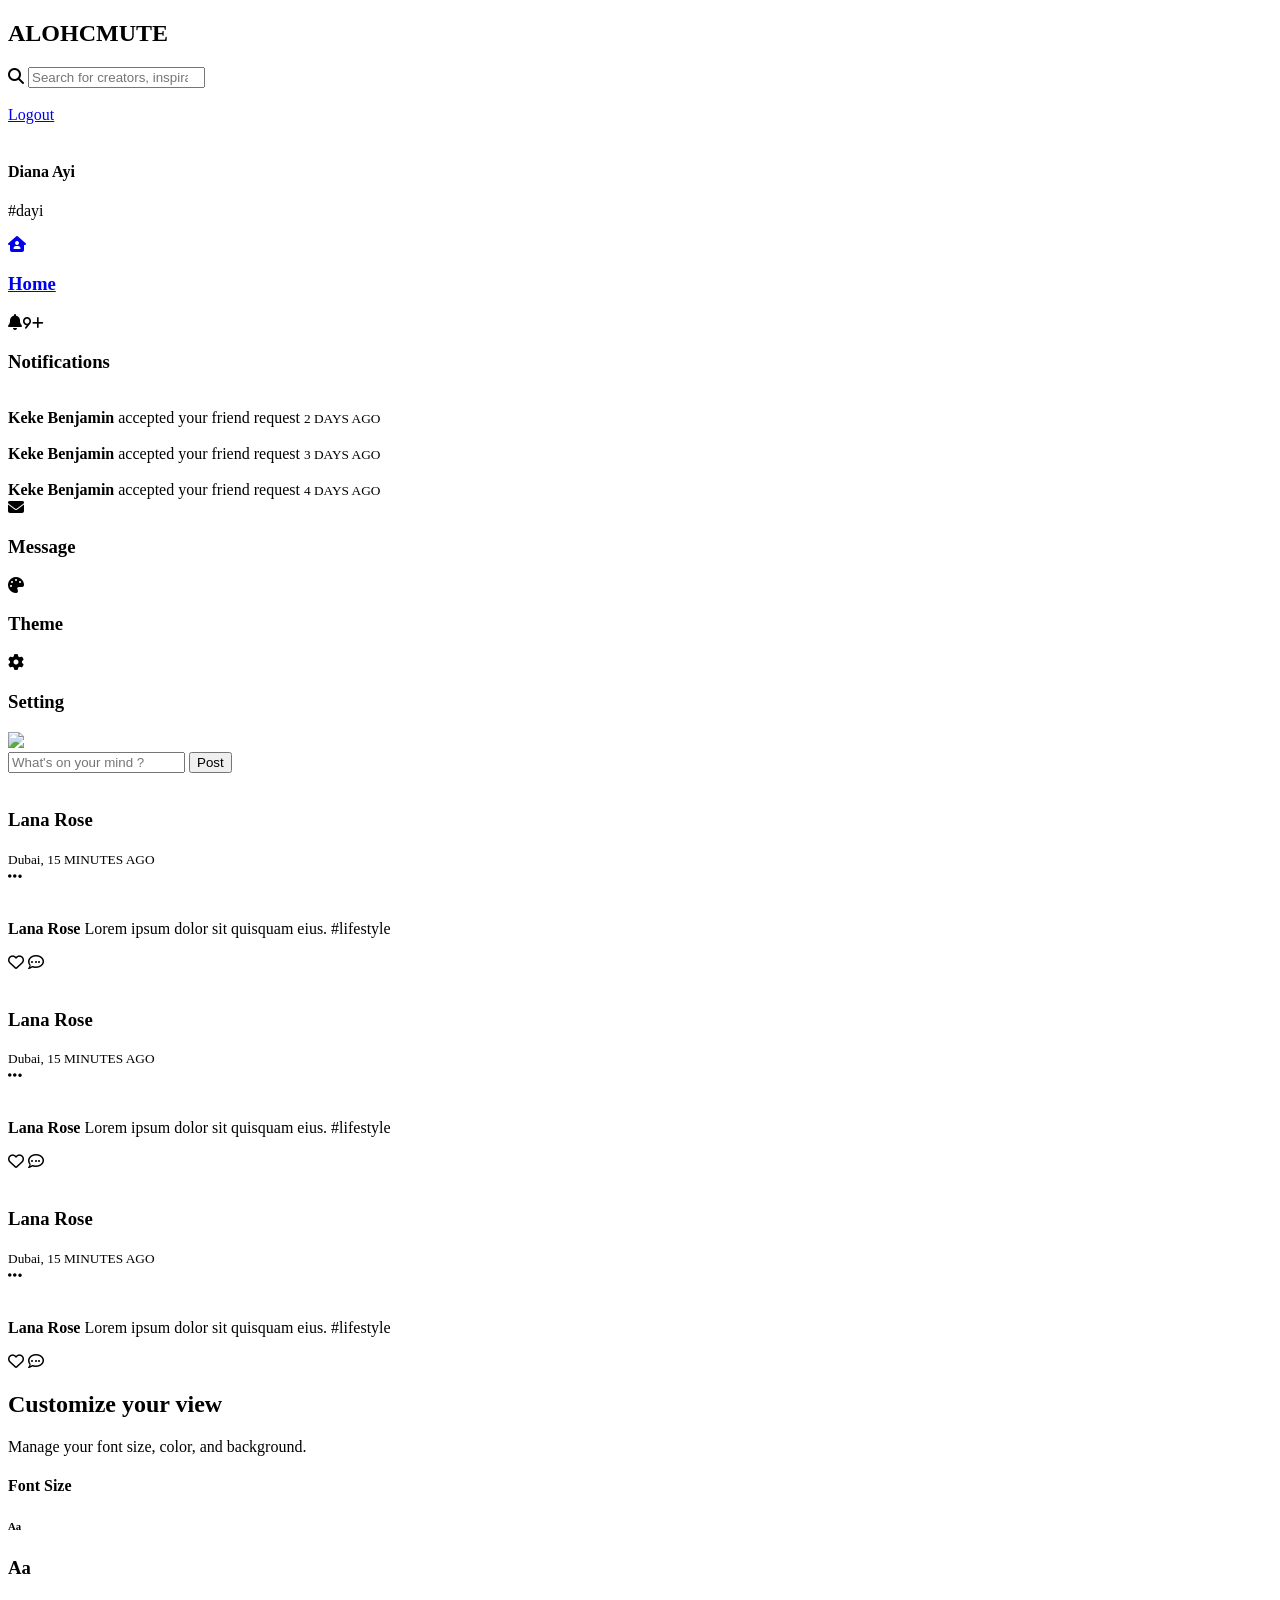
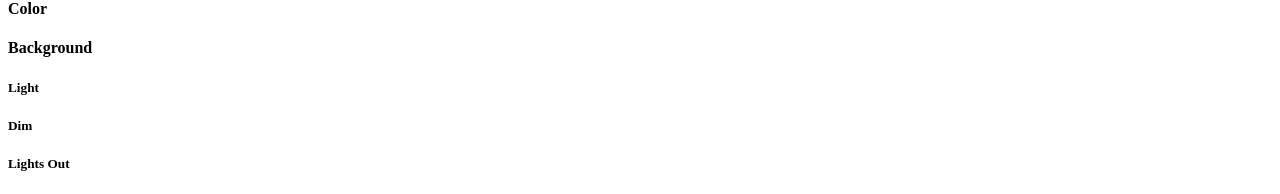
==== commit 69cba030: "modified and coding chat messages" ====
--- a/src/main/resources/templates/index.html
+++ b/src/main/resources/templates/index.html
@@ -9,7 +9,7 @@
 	href="https://cdnjs.cloudflare.com/ajax/libs/font-awesome/6.5.1/css/all.min.css">
 </head>
 <body>
-
+	<!------------------------------- NAV ------------------------------->
 	<nav>
 		<div class="container">
 			<h2 class="log" style="cursor: pointer;">ALOHCMUTE</h2>
@@ -46,7 +46,8 @@
 			<div class="left">
 				<a class="profile">
 					<div class="profile-photo">
-						<img src="/images/profile-1.jpg" style="cursor: pointer;" alt="" id="profileImage">
+						<img src="/images/profile-1.jpg" style="cursor: pointer;" alt=""
+							id="profileImage">
 					</div> <script>
 						document
 								.addEventListener(
@@ -110,9 +111,30 @@
 							</div>
 						</div>
 					</a> <a class="menu-item" id="message-notifications"> <span><i
-							class="fa-solid fa-envelope"><small
-								class="notification-count">6</small></i></i></i></span>
-						<h3>Message</h3>
+							class="fa-solid fa-envelope"></i></i></i></span>
+						<h3>Message</h3> <script>
+							document
+									.addEventListener(
+											'DOMContentLoaded',
+											function() {
+												// Lấy đối tượng liên kết
+												var messageLink = document
+														.getElementById('message-notifications');
+
+												// Thêm sự kiện click vào liên kết
+												messageLink
+														.addEventListener(
+																'click',
+																function(event) {
+																	// Ngăn chặn hành động mặc định của liên kết (ngăn không cho nó chuyển hướng)
+																	event
+																			.preventDefault();
+
+																	// Chuyển hướng trang khi click vào liên kết
+																	window.location.href = 'chat';
+																});
+											});
+						</script>
 					</a> <a class="menu-item" id="theme"> <span><i
 							class="fa-solid fa-palette"></i></i></span>
 						<h3>Theme</h3>
@@ -321,4 +343,4 @@
 
 	<script src="/js/index.js"></script>
 </body>
-</html>
+</html>
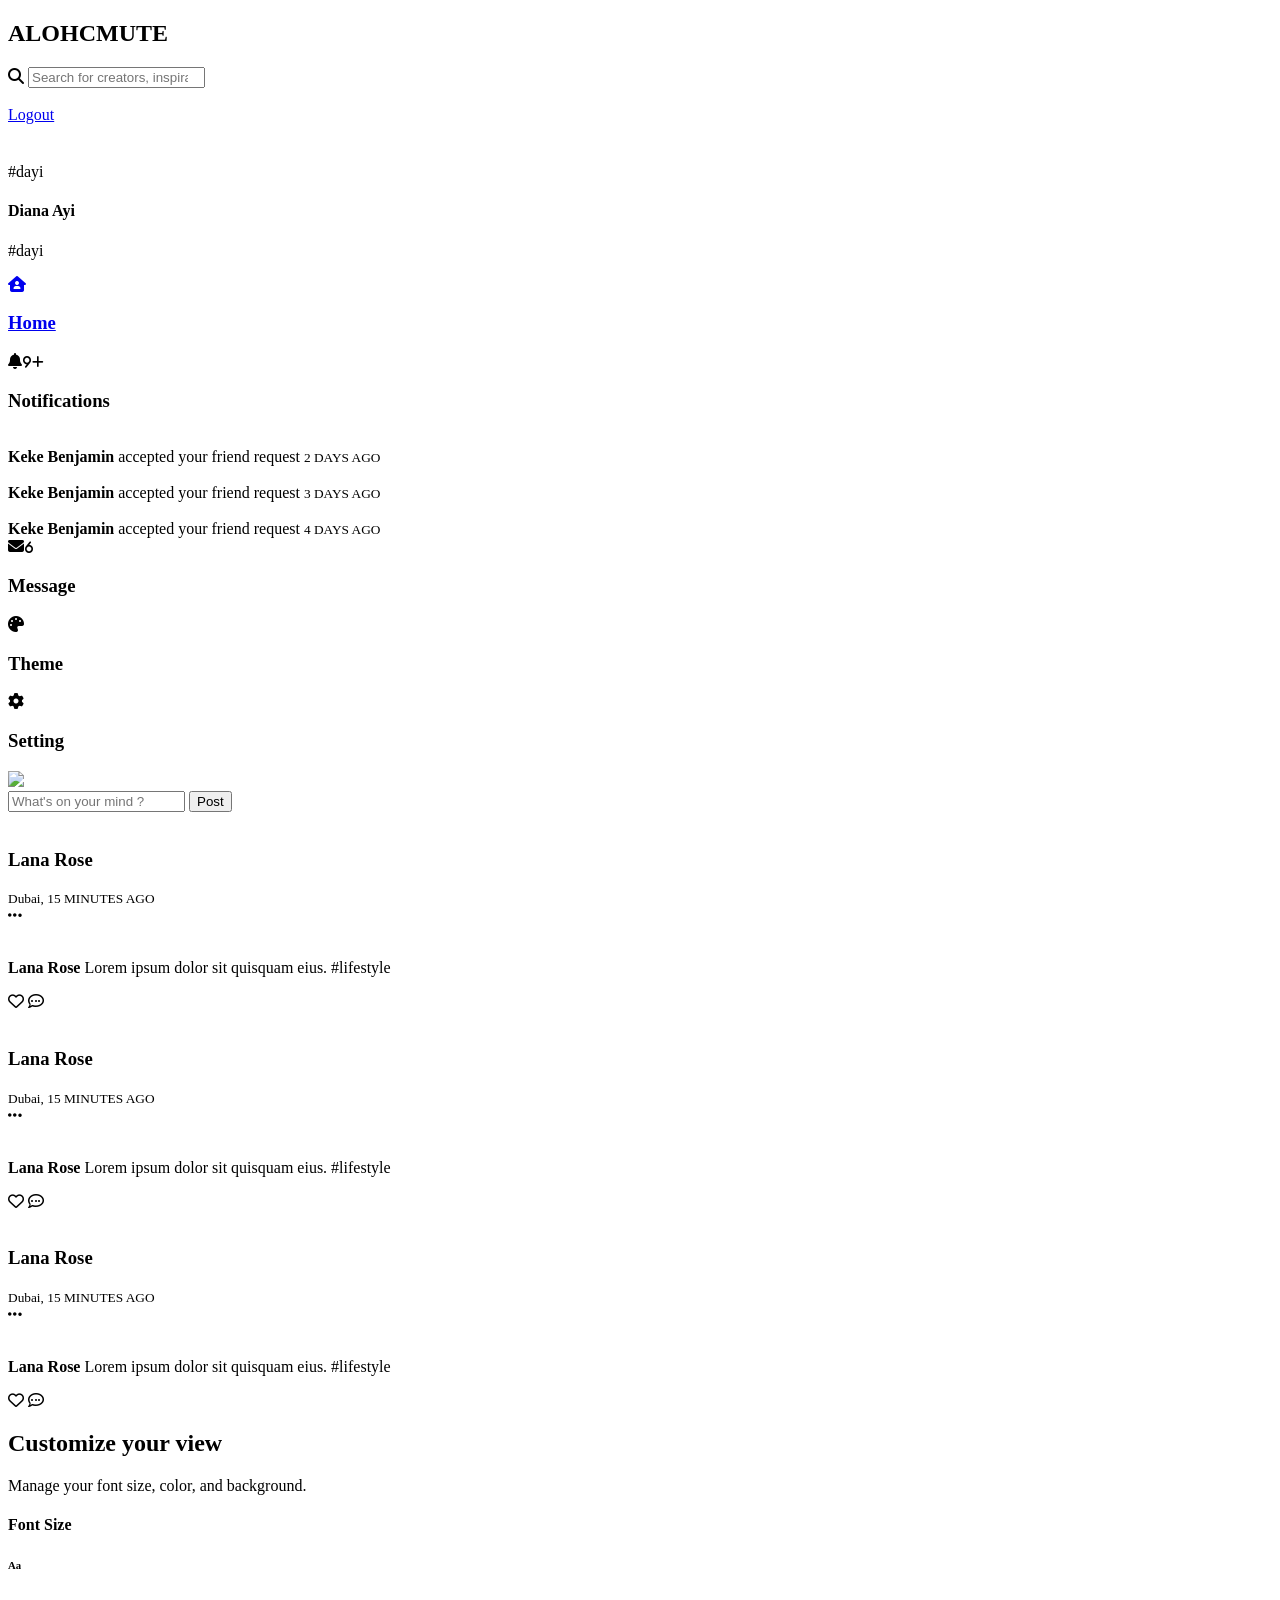
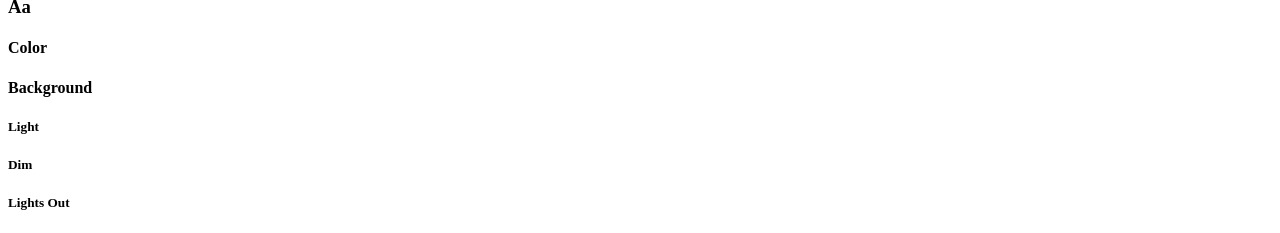
==== commit 1bf359e4: "Login, Register, Logout co Session" ====
--- a/src/main/resources/templates/index.html
+++ b/src/main/resources/templates/index.html
@@ -1,5 +1,6 @@
 <!DOCTYPE html>
-<html lang="en">
+<html lang="en" xmlns:th="https://www.thymeleaf.org"
+	  xmlns:sec="https://www.thymeleaf.org/thymeleaf-extras-springsecurity6">
 <head>
 <meta charset="UTF-8">
 <meta name="viewport" content="width=device-width, initial-scale=1.0">
@@ -9,7 +10,7 @@
 	href="https://cdnjs.cloudflare.com/ajax/libs/font-awesome/6.5.1/css/all.min.css">
 </head>
 <body>
-	<!------------------------------- NAV ------------------------------->
+
 	<nav>
 		<div class="container">
 			<h2 class="log" style="cursor: pointer;">ALOHCMUTE</h2>
@@ -20,9 +21,9 @@
 			</div>
 			<div class="create">
 				<div class="profile-photo">
-					<a href="profile.html"><img src="/images/profile-1.jpg" alt=""></a>
-				</div>
-				<a href="login.html" class="btn btn-primary">Logout</a>
+					<a href="/profile.html"><img src="/images/profile-1.jpg" alt=""></a>
+				</div>
+				<a href="/logout" class="btn btn-primary">Logout</a>
 			</div>
 			<script>
 				document.addEventListener('DOMContentLoaded', function() {
@@ -46,8 +47,7 @@
 			<div class="left">
 				<a class="profile">
 					<div class="profile-photo">
-						<img src="/images/profile-1.jpg" style="cursor: pointer;" alt=""
-							id="profileImage">
+						<img src="/images/profile-1.jpg" style="cursor: pointer;" alt="" id="profileImage">
 					</div> <script>
 						document
 								.addEventListener(
@@ -67,10 +67,15 @@
 															});
 										});
 					</script>
-					<div class="handle">
+					<div class="handle" th:if="${user != null}">
+						<h4 th:text="${user.username}"></h4>
+						<p class="text-muted">#dayi</p>
+					</div>
+					<div class="handle" th:if="${user == null}">
 						<h4>Diana Ayi</h4>
 						<p class="text-muted">#dayi</p>
 					</div>
+
 				</a>
 
 				<!-- SIDEBAR -->
@@ -111,30 +116,9 @@
 							</div>
 						</div>
 					</a> <a class="menu-item" id="message-notifications"> <span><i
-							class="fa-solid fa-envelope"></i></i></i></span>
-						<h3>Message</h3> <script>
-							document
-									.addEventListener(
-											'DOMContentLoaded',
-											function() {
-												// Lấy đối tượng liên kết
-												var messageLink = document
-														.getElementById('message-notifications');
-
-												// Thêm sự kiện click vào liên kết
-												messageLink
-														.addEventListener(
-																'click',
-																function(event) {
-																	// Ngăn chặn hành động mặc định của liên kết (ngăn không cho nó chuyển hướng)
-																	event
-																			.preventDefault();
-
-																	// Chuyển hướng trang khi click vào liên kết
-																	window.location.href = 'chat';
-																});
-											});
-						</script>
+							class="fa-solid fa-envelope"><small
+								class="notification-count">6</small></i></i></i></span>
+						<h3>Message</h3>
 					</a> <a class="menu-item" id="theme"> <span><i
 							class="fa-solid fa-palette"></i></i></span>
 						<h3>Theme</h3>
@@ -343,4 +327,4 @@
 
 	<script src="/js/index.js"></script>
 </body>
-</html>+</html>
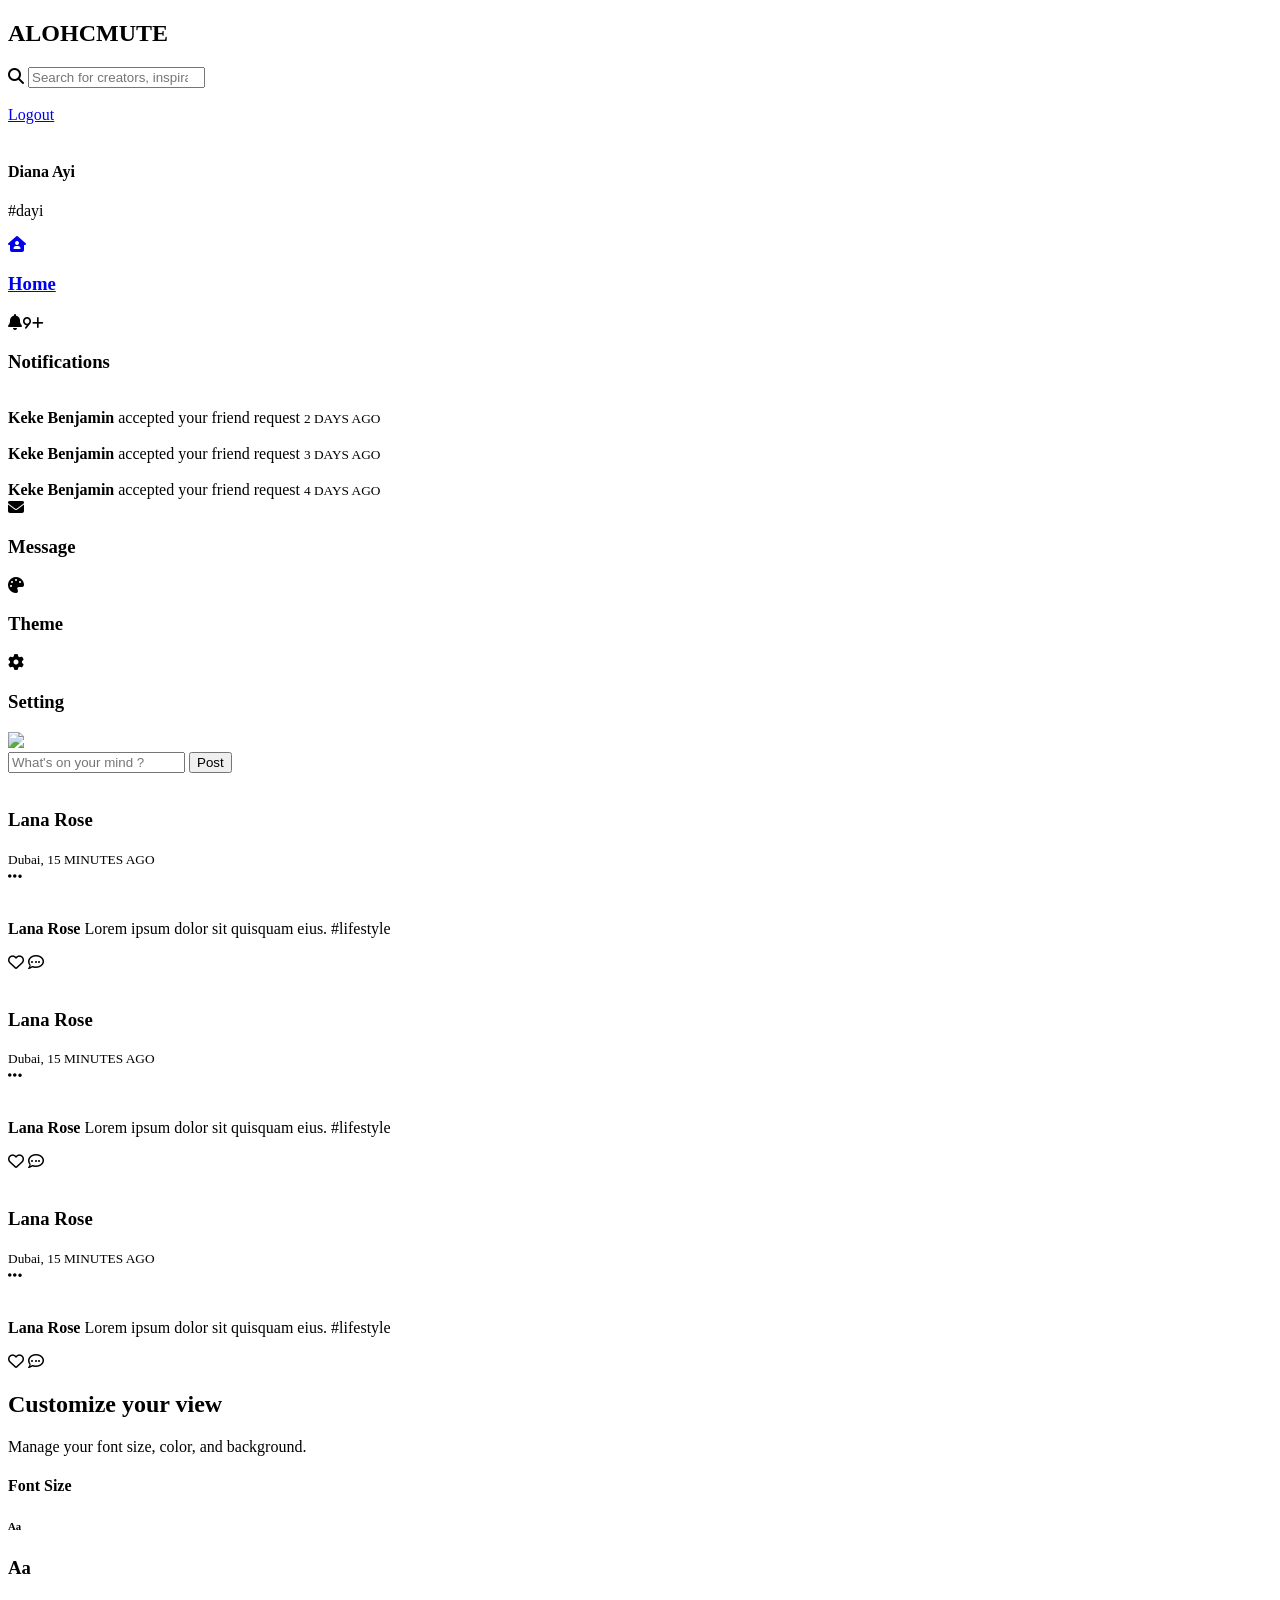
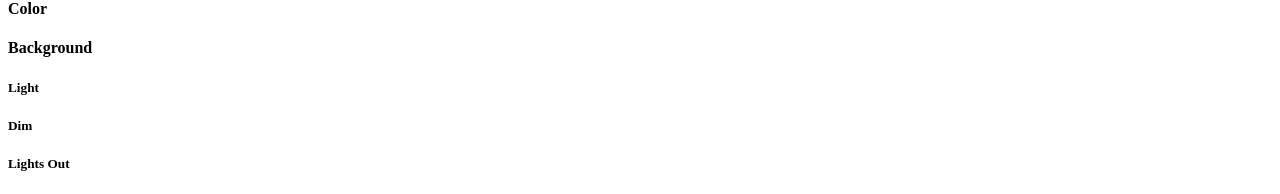
==== commit efd8e9d9: "Up load file new" ====
--- a/src/main/resources/templates/index.html
+++ b/src/main/resources/templates/index.html
@@ -1,6 +1,5 @@
 <!DOCTYPE html>
-<html lang="en" xmlns:th="https://www.thymeleaf.org"
-	  xmlns:sec="https://www.thymeleaf.org/thymeleaf-extras-springsecurity6">
+<html lang="en">
 <head>
 <meta charset="UTF-8">
 <meta name="viewport" content="width=device-width, initial-scale=1.0">
@@ -10,7 +9,7 @@
 	href="https://cdnjs.cloudflare.com/ajax/libs/font-awesome/6.5.1/css/all.min.css">
 </head>
 <body>
-
+	<!------------------------------- NAV ------------------------------->
 	<nav>
 		<div class="container">
 			<h2 class="log" style="cursor: pointer;">ALOHCMUTE</h2>
@@ -21,9 +20,9 @@
 			</div>
 			<div class="create">
 				<div class="profile-photo">
-					<a href="/profile.html"><img src="/images/profile-1.jpg" alt=""></a>
-				</div>
-				<a href="/logout" class="btn btn-primary">Logout</a>
+					<a href="profile.html"><img src="/images/profile-1.jpg" alt=""></a>
+				</div>
+				<a href="login.html" class="btn btn-primary">Logout</a>
 			</div>
 			<script>
 				document.addEventListener('DOMContentLoaded', function() {
@@ -47,7 +46,8 @@
 			<div class="left">
 				<a class="profile">
 					<div class="profile-photo">
-						<img src="/images/profile-1.jpg" style="cursor: pointer;" alt="" id="profileImage">
+						<img src="/images/profile-1.jpg" style="cursor: pointer;" alt=""
+							id="profileImage">
 					</div> <script>
 						document
 								.addEventListener(
@@ -67,15 +67,10 @@
 															});
 										});
 					</script>
-					<div class="handle" th:if="${user != null}">
-						<h4 th:text="${user.username}"></h4>
-						<p class="text-muted">#dayi</p>
-					</div>
-					<div class="handle" th:if="${user == null}">
+					<div class="handle">
 						<h4>Diana Ayi</h4>
 						<p class="text-muted">#dayi</p>
 					</div>
-
 				</a>
 
 				<!-- SIDEBAR -->
@@ -116,9 +111,30 @@
 							</div>
 						</div>
 					</a> <a class="menu-item" id="message-notifications"> <span><i
-							class="fa-solid fa-envelope"><small
-								class="notification-count">6</small></i></i></i></span>
-						<h3>Message</h3>
+							class="fa-solid fa-envelope"></i></i></i></span>
+						<h3>Message</h3> <script>
+							document
+									.addEventListener(
+											'DOMContentLoaded',
+											function() {
+												// Lấy đối tượng liên kết
+												var messageLink = document
+														.getElementById('message-notifications');
+
+												// Thêm sự kiện click vào liên kết
+												messageLink
+														.addEventListener(
+																'click',
+																function(event) {
+																	// Ngăn chặn hành động mặc định của liên kết (ngăn không cho nó chuyển hướng)
+																	event
+																			.preventDefault();
+
+																	// Chuyển hướng trang khi click vào liên kết
+																	window.location.href = 'chat';
+																});
+											});
+						</script>
 					</a> <a class="menu-item" id="theme"> <span><i
 							class="fa-solid fa-palette"></i></i></span>
 						<h3>Theme</h3>
@@ -327,4 +343,4 @@
 
 	<script src="/js/index.js"></script>
 </body>
-</html>
+</html>
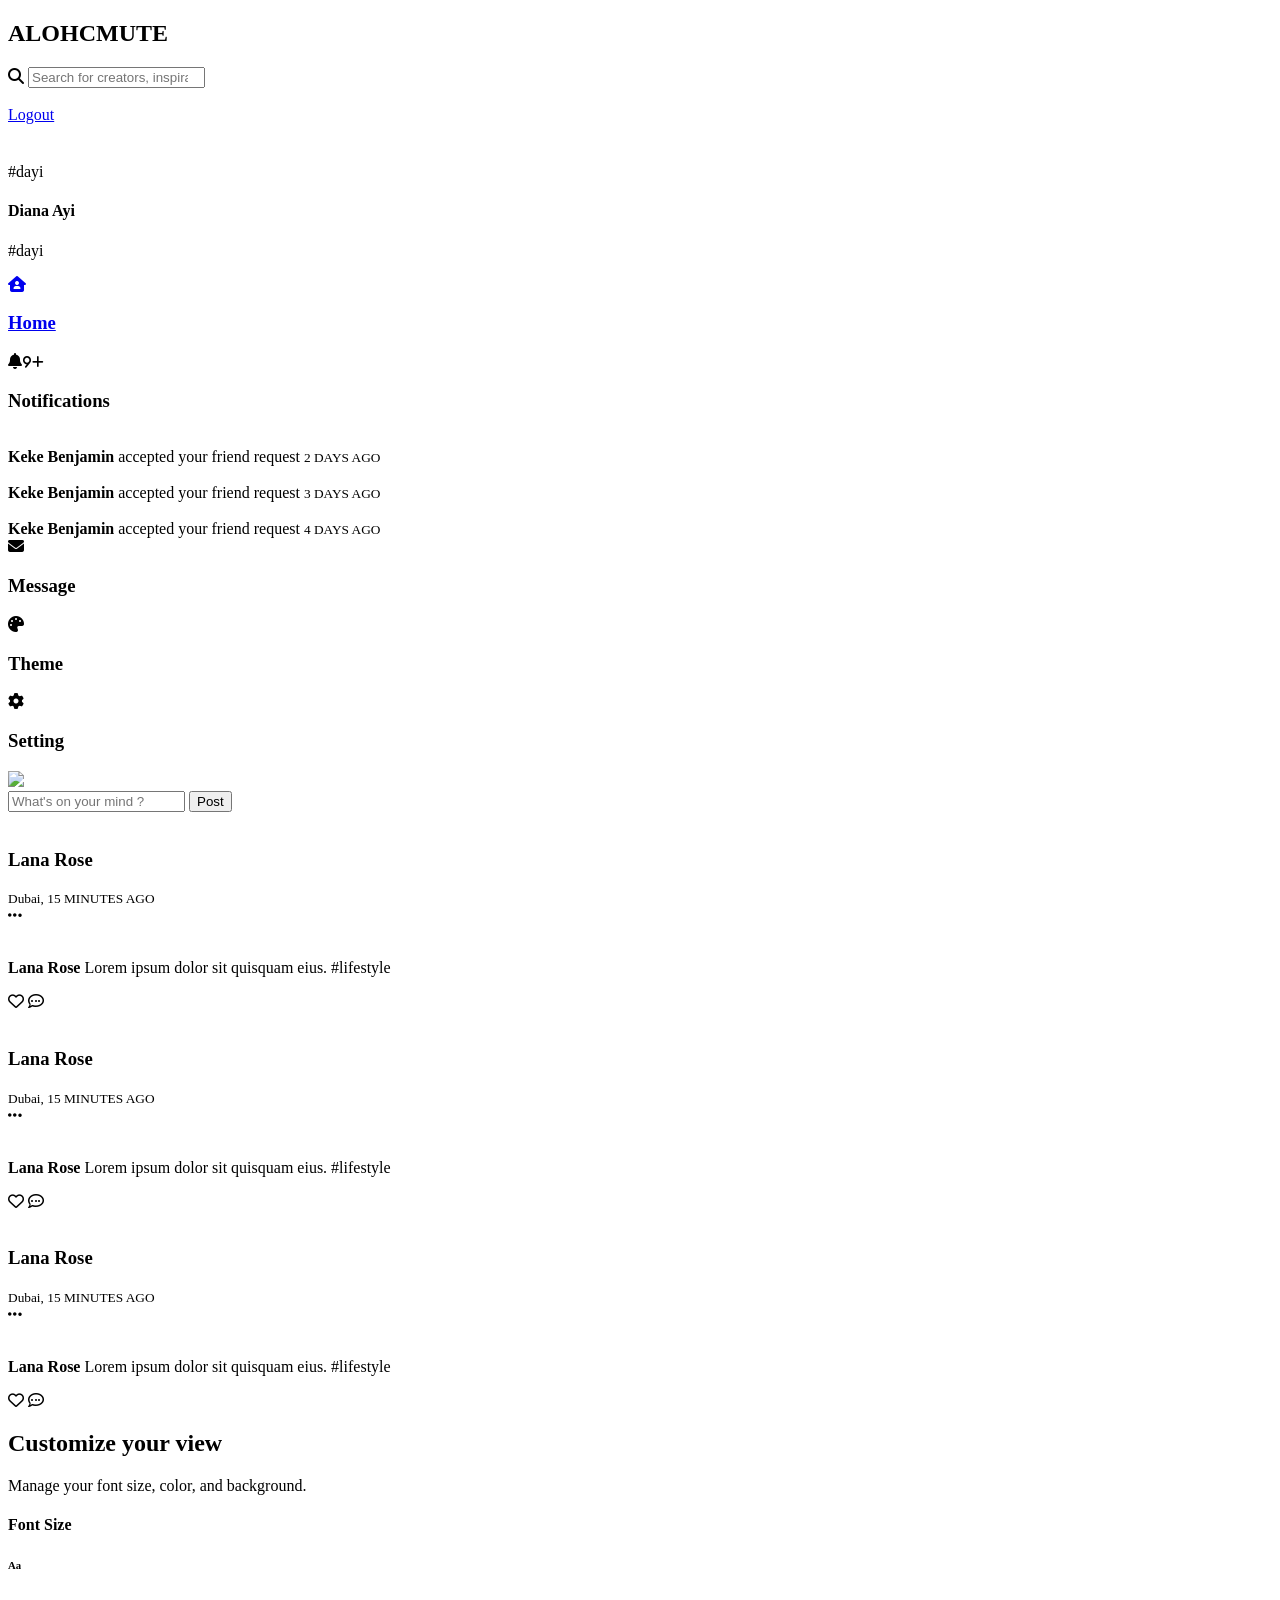
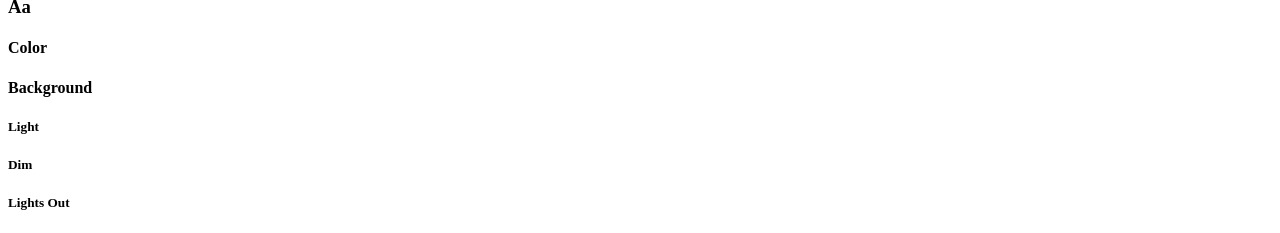
==== commit d09ffe47: "Update index.html" ====
--- a/src/main/resources/templates/index.html
+++ b/src/main/resources/templates/index.html
@@ -67,10 +67,15 @@
 															});
 										});
 					</script>
-					<div class="handle">
+					<div class="handle" th:if="${user != null}">
+						<h4 th:text="${user.username}"></h4>
+						<p class="text-muted">#dayi</p>
+					</div>
+					<div class="handle" th:if="${user == null}">
 						<h4>Diana Ayi</h4>
 						<p class="text-muted">#dayi</p>
 					</div>
+
 				</a>
 
 				<!-- SIDEBAR -->
@@ -343,4 +348,4 @@
 
 	<script src="/js/index.js"></script>
 </body>
-</html>+</html>
